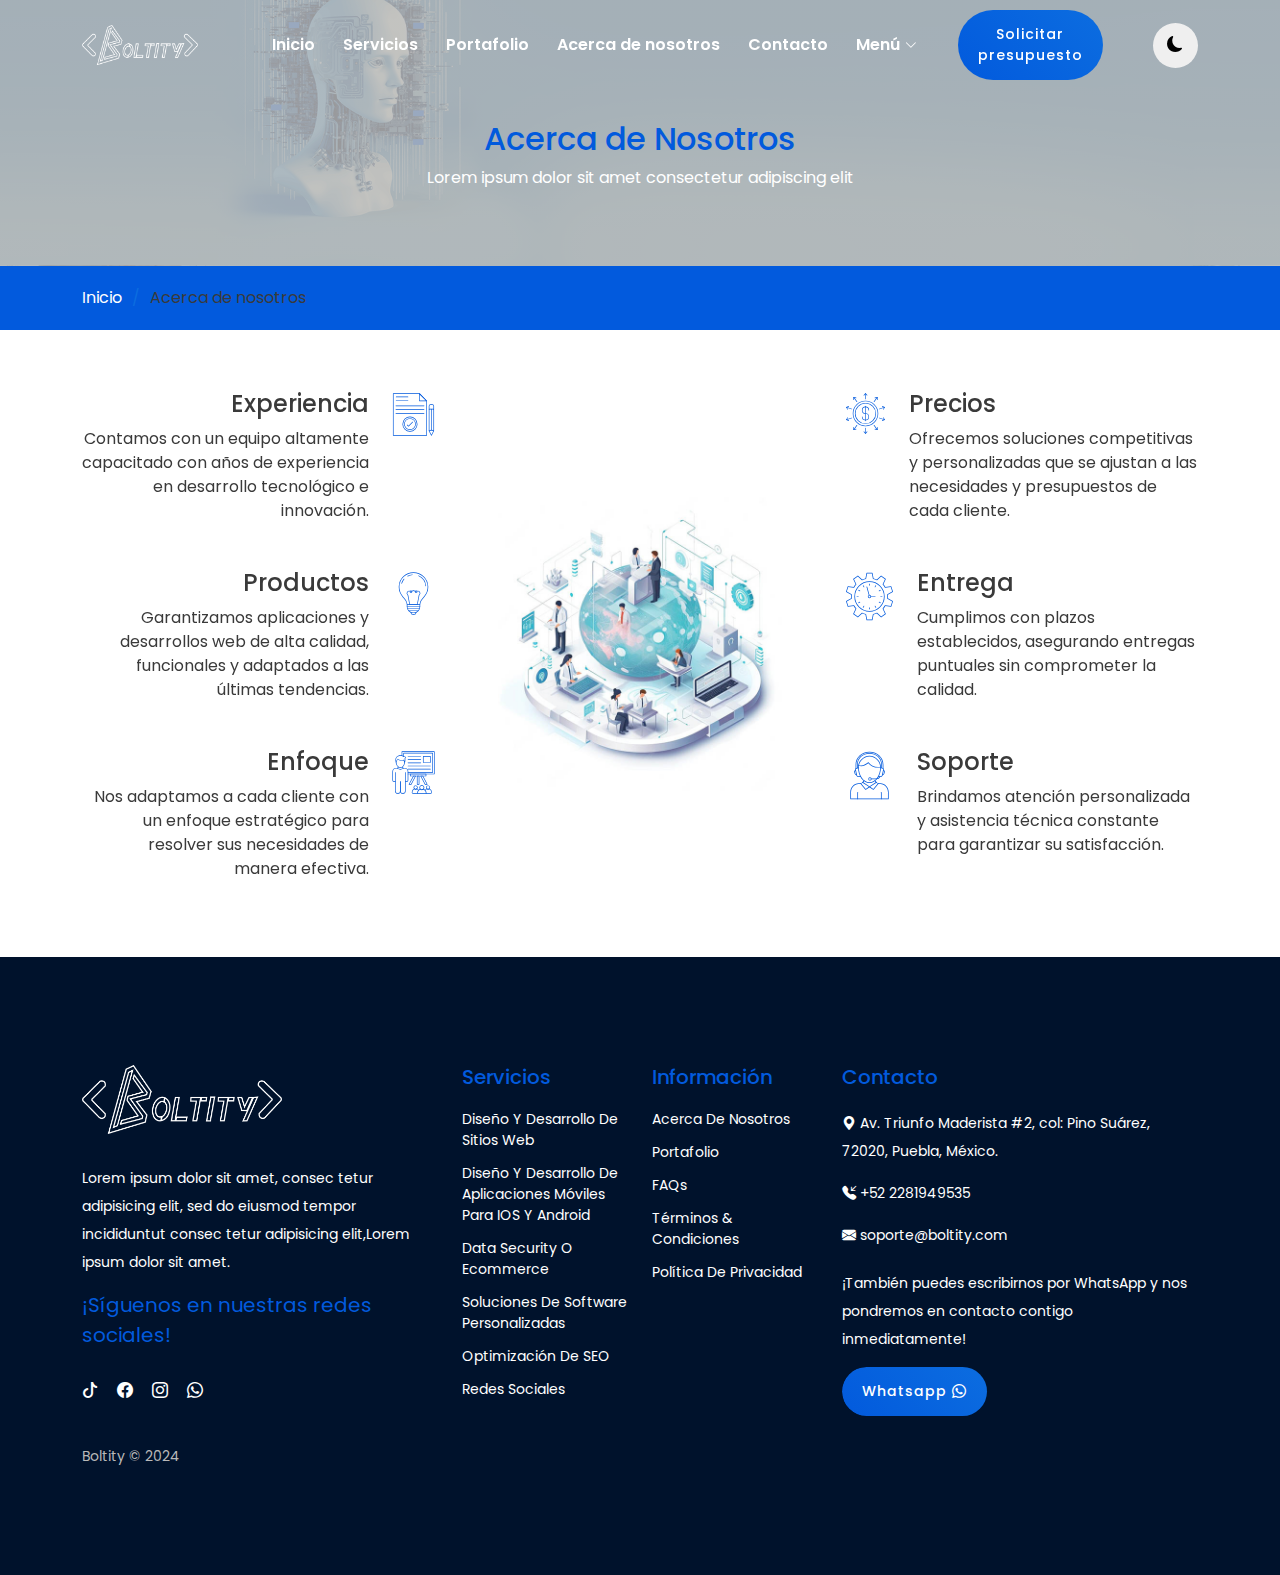
==== about.html @ c55b2802 "first commit" ====
<!DOCTYPE html>
<html lang="zxx">
  <head>
  <meta charset="utf-8">
  <meta content="width=device-width, initial-scale=1.0" name="viewport">

  <title>Boltity</title>
  <meta content="" name="Technoit - IT Solutions & Business Services Multipurpose Responsive Website Template">
  <meta name="description" content="Technoit - IT Solutions & Business Services Multipurpose Responsive Website Template">
  <meta http-equiv="X-UA-Compatible" content="ie=edge">
  <meta content="" name="ZRTHEMES">

  <!-- Favicons -->
  <link href="assets/images/favicon.png" rel="icon">
  <link href="assets/images/apple-touch-icon.png" rel="apple-touch-icon">

  <!-- Google Fonts -->
  <link href="https://fonts.googleapis.com/css2?family=Open+Sans:ital,wght@0,300;0,400;0,500;0,600;0,700;1,300;1,400;1,600;1,700&amp;family=Montserrat:ital,wght@0,300;0,400;0,500;0,600;0,700;1,300;1,400;1,500;1,600;1,700&amp;family=Raleway:ital,wght@0,300;0,400;0,500;0,600;0,700;1,300;1,400;1,500;1,600;1,700&amp;display=swap" rel="stylesheet">
  <link rel="preconnect" href="https://fonts.googleapis.com">
  <link rel="preconnect" href="https://fonts.gstatic.com" crossorigin="">
  <link href="https://fonts.googleapis.com/css2?family=Oswald:wght@500&amp;display=swap" rel="stylesheet">
  <link href="https://fonts.googleapis.com/css2?family=Poppins:wght@300;400&amp;display=swap" rel="stylesheet">
  <!-- Vendor CSS Files -->
  <link href="assets/vendor/aos/aos.css" rel="stylesheet">
  <link href="assets/stylesheets/font-awesome.min.css" rel="stylesheet">
  <link href="assets/vendor/swiper/swiper-bundle.min.css" rel="stylesheet">
  <link href="assets/vendor/glightbox/css/glightbox.min.css" rel="stylesheet">
  <link href="assets/vendor/bootstrap/css/bootstrap.min.css" rel="stylesheet">
  <link href="assets/vendor/bootstrap-icons/bootstrap-icons.css" rel="stylesheet">
  <!-- Main CSS File -->
  <link href="assets/stylesheets/styles.css" rel="stylesheet">


</head>

<body>

  <header id="header" class="header d-flex align-items-center sticked stikcy-menu">
    <div class="container-fluid container-xl d-flex align-items-center justify-content-between">
      <a href="index.html" class="logo d-flex align-items-center">
        <img src="assets/images/logos/Logos Blanco/NewLogoBlanco_1350x.webp" alt="logo">
      </a>
      <nav id="navbar" class="navbar">
        <ul>
          <li><a href="index.html" class="">Inicio</a></li>
          <li><a href="services.html" class="">Servicios</a></li>
          <li><a href="portfolio.html" class="">Portafolio</a></li>
          <li><a href="about.html" class="">Acerca de nosotros</a></li>
          <li><a href="contact.html" class="">Contacto</a></li>
          <li class="dropdown"><a href="#"><span>Menú</span> <i class="bi bi-chevron-down dropdown-indicator"></i></a>
            <ul>
              <li><a href="about.html">Acerca de nosotros</a></li>
              <li><a href="faqs.html">FAQs</a></li>
              <li><a href="privacy-policy.html">Términos &amp; Condiciones</a></li>
              <li><a href="privacy-policy.html">Política de Privacidad</a></li>
                <!-- <li><a href="blogs.html">Blogs</a></li>
                <li><a href="blog-details.html">Blog Detail Page</a></li> -->
            </ul>
          </li>
        </ul>
      </nav><!-- .navbar -->
      <a href="contact.html" class="btn-get-started hide-on-mobile text-center">Solicitar<br>presupuesto</a>
      <button id="darkmode-button"><i class="bi bi-moon-fill"></i></button>
      <i class="mobile-nav-toggle mobile-nav-show bi bi-list"></i>
      <i class="mobile-nav-toggle mobile-nav-hide d-none bi bi-x"></i>
    </div>
  </header>
  <!-- End Header -->

  <!--  Breadcrumbs  -->
  <div class="breadcrumbs">
    <div class="page-header d-flex align-items-center">
      <div class="container position-relative">
        <div class="row d-flex justify-content-center">
          <div class="col-lg-6 text-center">
            <h2>Acerca de Nosotros</h2>
            <p>Lorem ipsum dolor sit amet consectetur adipiscing elit</p>
          </div>
        </div>
      </div>
    </div>
    <nav>
      <div class="container">
        <ol>
          <li><a href="index.html">Inicio</a></li>
          <li>Acerca de nosotros</li>
        </ol>
      </div>
    </nav>
  </div><!-- End Breadcrumbs -->

  <main id="main">

    <div class="single-page">
      
      <!-- Featured -->
      <section>
        <div class="container" id="featured">
  
          <div class="row">
  
            <!-- start  left -->
            <div class="col-md-4 left">
              <div class="list-wrap" data-aos="fade-up" data-aos-delay="100">
                <div class="description">
                  <h4>Experiencia</h4>
                  <p>Contamos con un equipo altamente capacitado con años de experiencia en desarrollo tecnológico e innovación.</p>
                </div>
                  <div class="icon">
                    <img src="assets/images/icons/icon-1.svg" alt="icon">
                  </div>
              </div>
                
              <div class="list-wrap" data-aos="fade-up" data-aos-delay="400">
                <div class="description">
                  <h4>Productos</h4>
                  <p>Garantizamos aplicaciones y desarrollos web de alta calidad, funcionales y adaptados a las últimas tendencias.</p>
                </div>
                <div class="icon">
                  <img src="assets/images/icons/icon-2.svg" alt="icon">
                </div>
              </div>
                
                
              <div class="list-wrap" data-aos="fade-up" data-aos-delay="500">
                <div class="description">
                  <h4>Enfoque</h4>
                  <p>Nos adaptamos a cada cliente con un enfoque estratégico para resolver sus necesidades de manera efectiva.</p>
                </div>
                <div class="icon">
                  <img src="assets/images/icons/icon-3.svg" alt="icon">
                </div>
              </div>
            </div>
            <!-- end  left -->
              
            <!-- start  center -->
            <div class="col-md-4 p-4 p-sm-5 center">
              <div class="list-center-wrap" data-aos="fade-up" data-aos-delay="100">
                <div class="center-icon">
                  <img src="assets/images/features.jpg" alt="icon">
                </div>
              </div>
            </div>
            <!-- end  center -->
  
            <!-- start  right -->
            <div class="col-md-4 right">
  
              <div class="list-wrap" data-aos="fade-up" data-aos-delay="100">
                <div class="icon">
                  <img src="assets/images/icons/icon-4.svg" alt="icon">
                </div>
                <div class="description">
                  <h4>Precios</h4>
                  <p>Ofrecemos soluciones competitivas y personalizadas que se ajustan a las necesidades y presupuestos de cada cliente.</p>
                </div>
              </div>
                
              <div class="list-wrap" data-aos="fade-up" data-aos-delay="200">
                <div class="icon">
                  <img src="assets/images/icons/icon-5.svg" alt="icon">
                </div>
                <div class="description">
                  <h4>Entrega</h4>
                  <p>Cumplimos con plazos establecidos, asegurando entregas puntuales sin comprometer la calidad.</p>
                </div>
              </div>
                
              <div class="list-wrap" data-aos="fade-up" data-aos-delay="500">
                <div class="icon">
                  <img src="assets/images/icons/icon-6.svg" alt="icon">
                </div>
                <div class="description">
                  <h4>Soporte</h4>
                  <p>Brindamos atención personalizada y asistencia técnica constante para garantizar su satisfacción.</p>
                </div>
              </div>
            </div>
            <!-- end  right -->
  
          </div>
            
        </div>
      </section>
      <!-- Featured -->

    </div>

  </main><!-- End #main -->

  <!--  Footer  -->
  <footer id="footer" class="footer-section">
    <div class="container">
        <div class="footer-content pt-5 pb-5">
            <div class="row">
                <div class="col-xl-4 col-lg-4 mb-50">
                    <div class="footer-widget">
                        <div class="footer-logo">
                            <a href="index.html" class="logo d-flex align-items-center">
                              <img src="assets/images/logos/Logos Blanco/NewLogoBlanco_1350x.webp" alt="logo">
                            </a>
                        </div>
                        <div class="footer-text">
                            <p>Lorem ipsum dolor sit amet, consec tetur adipisicing elit, sed do eiusmod tempor incididuntut consec tetur adipisicing
                            elit,Lorem ipsum dolor sit amet.</p>
                        </div>
                        <div class="footer-social-icon">
                            <span>¡Síguenos en nuestras redes sociales!</span>
                            <a href="#" class="tiktok"><i class="bi bi-tiktok"></i></a>
                            <a href="#" class="facebook"><i class="bi bi-facebook"></i></a>
                            <a href="#" class="instagram"><i class="bi bi-instagram"></i></a>
                            <a href="#" class="WhatsApp"><i class="bi bi-whatsapp"></i></a>
                        </div>
                    </div>
                </div>
                
                <div class="col-lg-2 col-md-6 col-sm-12 footer-column">
                      <div class="service-widget footer-widget">
                        <div class="footer-widget-heading">
                            <h3>Servicios</h3>
                        </div>
                          <ul class="list">
                              <li><a href="services.html">Diseño y desarrollo de sitios web</a></li>
                              <li><a href="services.html">Diseño y desarrollo de aplicaciones móviles para IOS y Android</a></li>
                              <li><a href="services.html">Data Security o Ecommerce</a></li>
                              <li><a href="services.html">Soluciones de software personalizadas</a></li>
                              <li><a href="services.html">Optimización de SEO</a></li>
                              <li><a href="services.html">Redes Sociales</a></li>
                          </ul>
                      </div>
                  </div>
                  <div class="col-lg-2 col-md-6 col-sm-12 footer-column">
                      <div class="service-widget footer-widget">
                        <div class="footer-widget-heading">
                            <h3>Información</h3>
                        </div>
                          <ul class="list">
                            <li><a href="about.html">Acerca de nosotros</a></li>
                            <li><a href="porfolio.html">Portafolio</a></li>
                            <li><a href="faq.html">FAQs</a></li>
                            <!-- <li><a href="blogs.html">Blogs</a></li> -->
                            <!-- <li><a href="blogs-details.html">Blog Details</a></li> -->
                            <li><a href="privacy-policy.html">Términos & Condiciones</a></li>
                            <li><a href="privacy-policy.html">Política de Privacidad</a></li>
                          </ul>
                      </div>
                  </div>
                <div class="col-xl-4 col-lg-4 col-md-6 mb-50">
                    <div class="contact-widget footer-widget">
                        <div class="footer-widget-heading">
                            <h3>Contacto</h3>
                        </div>
                          <div class="footer-text">
                              <p><i class="bi bi-geo-alt-fill mr-15"></i> Av. Triunfo Maderista #2, col: Pino Suárez, 72020, Puebla, México.</p>
                              <p><i class="bi bi-telephone-inbound-fill mr-15"></i> +52 2281949535</p>
                              <p><i class="bi bi-envelope-fill mr-15"></i> soporte@boltity.com</p>
                          </div>
                    </div>
                    <div class="footer-widget">
                        <div class="footer-widget-heading">
                            <h3></h3>
                        </div>
                        <div class="footer-text mb-25">
                            <p>¡También puedes escribirnos por WhatsApp y nos pondremos en contacto contigo inmediatamente!</p>
                        </div>
                        <div class="subscribe-form">
                          <a href="contact.html" class="btn-get-started hide-on-mobile text-center">Whatsapp <i class="bi bi-whatsapp"></i></a>
                        </div>
                    </div>
                </div>
            </div>
            <div class="row">
                <div class="col-xl-6 col-lg-6 text-left text-lg-left">
                    <div class="copyright-text">
                        <p>Boltity © 2024</p>
                    </div>
                </div>
            </div>
        </div>
    </div>
  </footer>
  <!-- End Footer -->

  <a href="#" class="scroll-top d-flex align-items-center justify-content-center active">
    <i class="bi bi-arrow-up-short"></i>
  </a>

  <div id="preloader"></div>

  <!-- Vendor JS Files -->
  <script src="assets/javascripts/jquery.min.js"></script>
  <script src="assets/vendor/glightbox/js/glightbox.min.js"></script>
  <script src="assets/vendor/bootstrap/js/bootstrap.bundle.min.js"></script>
  <script src="assets/vendor/aos/aos.js"></script>
  <script src="assets/vendor/swiper/swiper-bundle.min.js"></script>
  <script src="assets/javascripts/plugins.js"></script>
  <script src="assets/javascripts/purecounter_vanilla.js"></script>
  <script src="assets/javascripts/validator.min.js"></script>
  <script src="assets/javascripts/contactform.js"></script>
  <script src="assets/javascripts/particles.min.js"></script>
  <script src="assets/javascripts/script.js"></script>

  <!-- Template Main JS File -->
  <script src="assets/javascripts/main.js"></script>



</body></html>
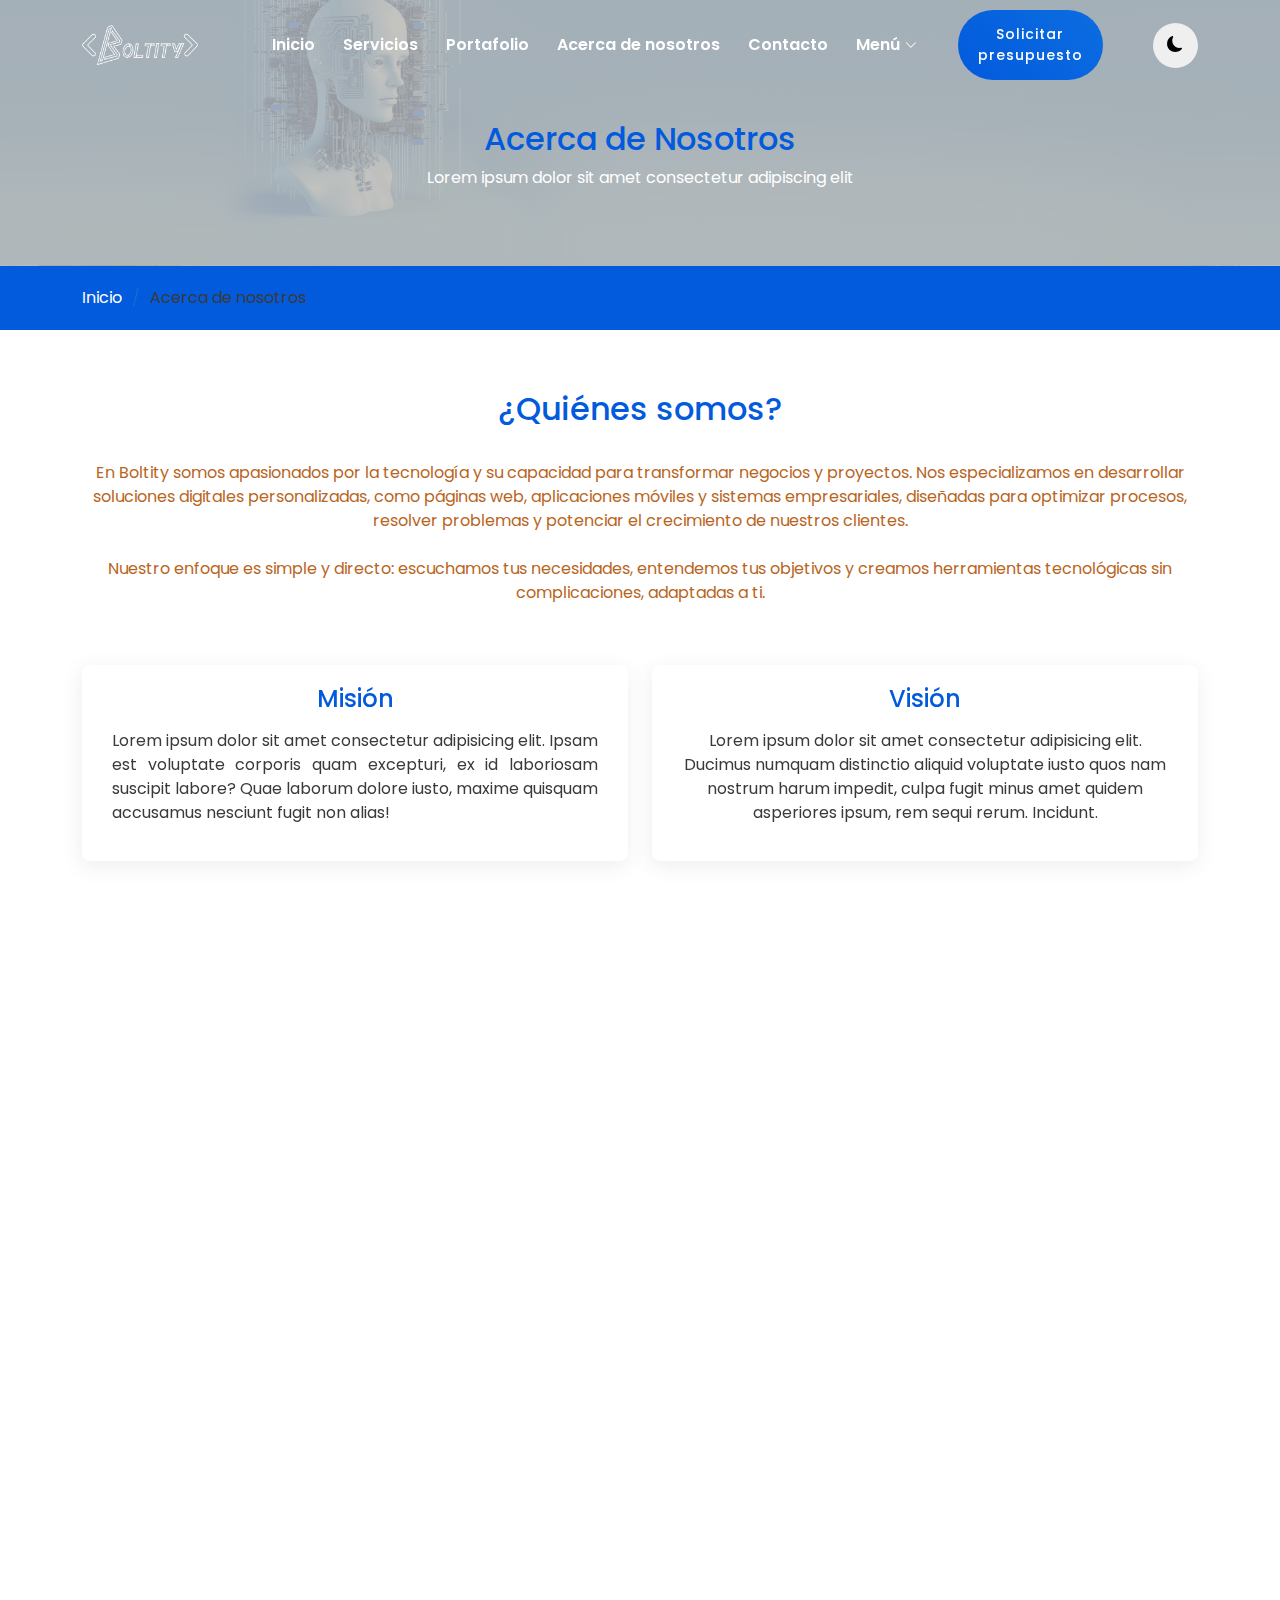
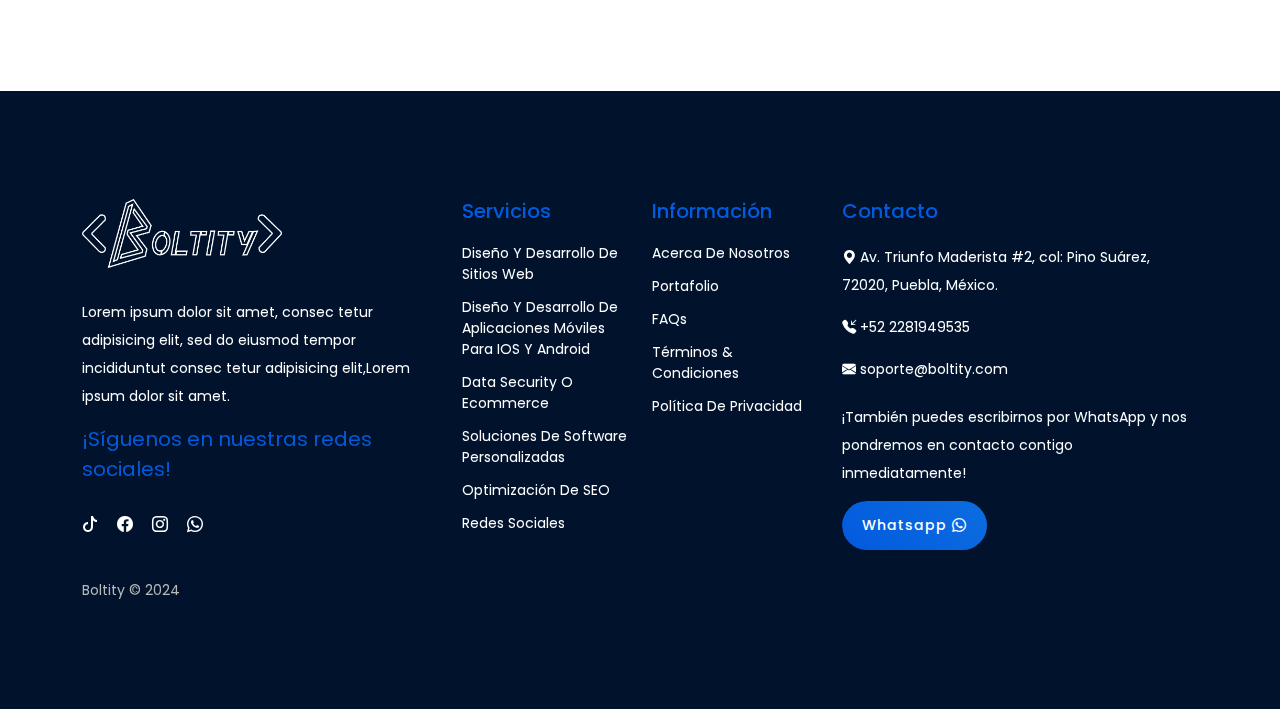
==== commit c6fbae9d: "mensaje" ====
--- a/about.html
+++ b/about.html
@@ -92,6 +92,52 @@
   <main id="main">
 
     <div class="single-page">
+
+      <!-- *********** SECCIÓN DE NOSOTROS *********** -->
+      <div id="services" class="section">
+        <div class="top-icon-box position-relative">
+          <div class="container position-relative">
+
+            <div class="section-header">
+              <h2>¿Quiénes somos?</h2>
+              <br>
+              <p>En Boltity somos apasionados por la tecnología y su capacidad para transformar negocios y proyectos. Nos especializamos en desarrollar soluciones digitales personalizadas, como páginas web, aplicaciones móviles y sistemas empresariales, diseñadas para optimizar procesos, resolver problemas y potenciar el crecimiento de nuestros clientes.</p><br>
+              <p>Nuestro enfoque es simple y directo: escuchamos tus necesidades, entendemos tus objetivos y creamos herramientas tecnológicas sin complicaciones, adaptadas a ti. </p>
+            </div>
+
+            <div class="row gy-4">
+    
+              <div class="col-md-6" data-aos="fade-up" data-aos-delay="100">
+                <div class="icon-box">
+                  <h4 class="title"><a href="" class="stretched-link">Misión</a></h4>
+                  <p style="text-align: justify;">Lorem ipsum dolor sit amet consectetur adipisicing elit. Ipsam est voluptate corporis quam excepturi, ex id laboriosam suscipit labore? Quae laborum dolore iusto, maxime quisquam accusamus nesciunt fugit non alias!</p>
+                </div>
+              </div>
+              <!--End Icon Box -->
+              
+              <div class="col-md-6" data-aos="fade-up" data-aos-delay="200">
+                <div class="icon-box">
+                  <h4 class="title"><a href="" class="stretched-link">Visión</a></h4>
+                  <p>Lorem ipsum dolor sit amet consectetur adipisicing elit. Ducimus numquam distinctio aliquid voluptate iusto quos nam nostrum harum impedit, culpa fugit minus amet quidem asperiores ipsum, rem sequi rerum. Incidunt.</p>
+                </div>
+              </div>
+              <!--End Icon Box -->
+            
+            </div>
+            
+
+            <div class="col-12" data-aos="fade-up" data-aos-delay="500" style="margin-top: 20px;">
+              <div class="icon-box">
+                <h4 class="title"><a href="" class="stretched-link">Valores</a></h4>
+                <p>Ronsectetur adipiscing elit, sed do eiusmod tempor incididunt ut labore et dolore magna aliqua.</p>
+              </div>
+            </div>
+            
+            <!--End Icon Box -->
+          </div>
+        </div>
+      </div>
+      <!-- ******************************************** -->
       
       <!-- Featured -->
       <section>
--- a/assets/stylesheets/styles.css
+++ b/assets/stylesheets/styles.css
@@ -792,6 +792,25 @@
   border-radius: 20px;
   opacity: 0.9;
 }
+.custom-list {
+  list-style-type: disc;
+  padding-left: 20px;
+}
+.dash-list {
+  list-style-type: none;
+  padding-left: 0;
+  margin: 0;
+}
+.dash-list li::before {
+  content: "-";
+  margin-right: 8px; /* Espacio entre el guion y el texto */
+  color: #000; /* Color del guion */
+}
+
+
+/*--------------------------------------------------------------
+#  Section
+--------------------------------------------------------------*/
 
 /*--------------------------------------------------------------
 # About Us Section
